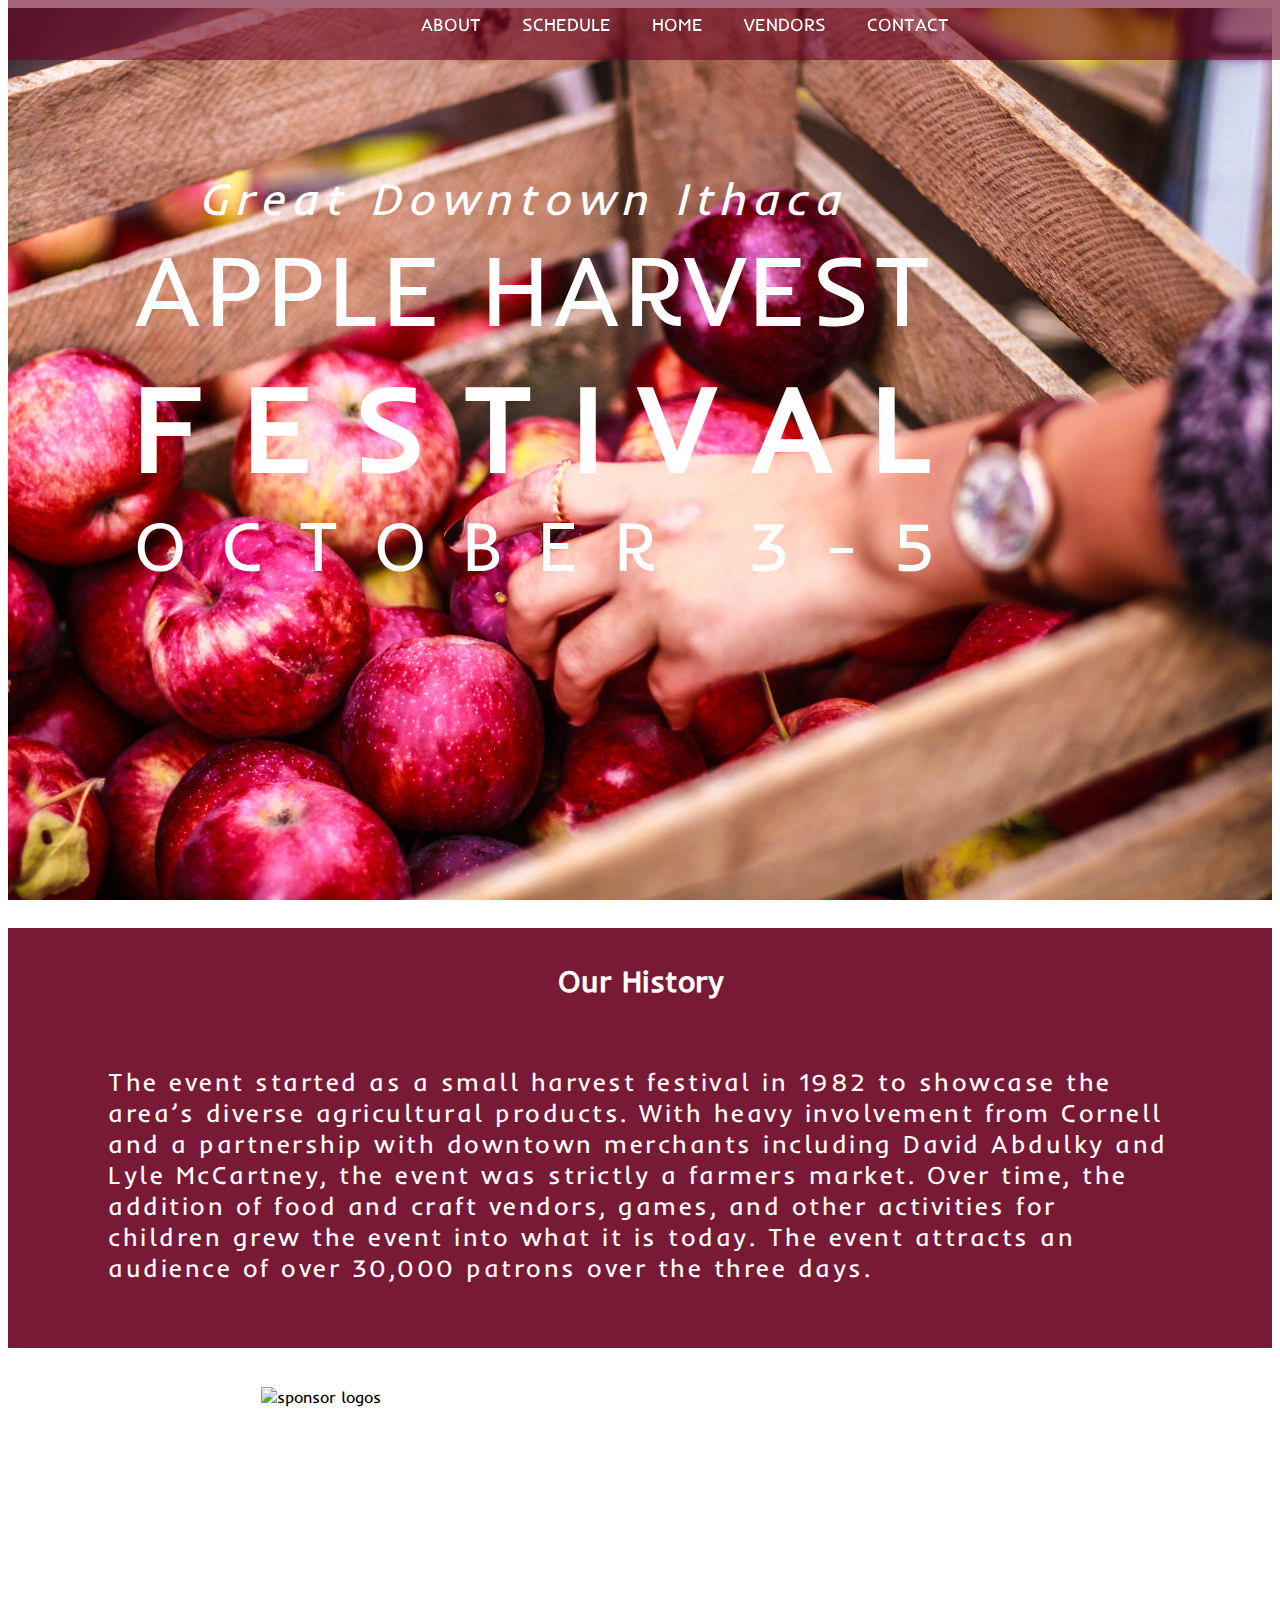
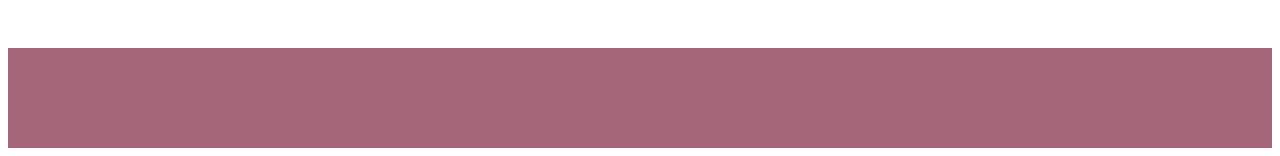
==== index.html @ 67464c90 "files" ====
<!doctype html>
<html>
<head>
  <title>Home</title>
  <link href='http://fonts.googleapis.com/css?family=Inder' rel='stylesheet' type='text/css'>
  <link rel="stylesheet" type="text/css" href="css/style.css">
</head>
  
<body>
<div class = "topbar">
  <nav class = "visible">
        <a href = "about.html">ABOUT</a>
        <a href = "schedule.html">SCHEDULE</a>
        <a href = "index.html">HOME</a>
        <a href = "vendors.html">VENDORS</a>
        <a href = "contact.html">CONTACT</a>
      </nav>
</div>

  <section id = "header">
    <div class = "header">
      <div class = "logo">
        <p class = "ithaca"><i>Great Downtown Ithaca</i></p>
      <p class = "harvest">APPLE HARVEST</p> 
        <p class = "fest">FESTIVAL</p>
<p class = "date">OCTOBER 3-5</p>
      </div>
    </div>
      </section>
  
<section id = "history">
  <div class = "history">
    <h1>Our History</h1>
    <p>The event started as a small harvest festival in 1982 to showcase the area’s diverse agricultural products. With heavy involvement from Cornell and a partnership with downtown merchants including David Abdulky and Lyle McCartney, the event was strictly a farmers market. Over time, the addition of food and craft vendors, games, and other activities for children grew the event into what it is today. The event attracts an audience of over 30,000 patrons over the three days.</p>
  </div>
  </section>
  
<section id = "sponsors">
  <div class = "sponsors">
    <img src= "http://www.downtownithaca.com/local/file_upload/images/sponsor%20banner%20for%20web(3).jpg" alt = "sponsor logos">
  </div>
  </section>
  
<section id = "footer">
  <div class = "footer">
  </div>
  </section>

</body>
</html>
---- css/style.css ----
.header { 
  background: url("../img/cover.jpg") no-repeat center center fixed;
  background-size: cover;
  height: 900px;
}

body {
  font-family: 'Inder', sans-serif;
}

.header p{
  color: white;
  margin:auto;
}

.ithaca{
  position: relative;
  left: 5%;
  font-size: 45px;
  letter-spacing: .15em;
}
.harvest{
  font-size: 100px;
  letter-spacing: .04em;
}

.fest{
  font-size: 120px;
  font-weight:bolder;
  letter-spacing: .33em;
}
.date {
  font-size: 70px;
  letter-spacing: .50em;
}

.logo{
  margin:auto;
  position: relative;
  top: 18%;
  left: 10%;
}

nav.visible {
  padding-top:1%;
  width: 900px;
  position: fixed;
  left: 31.5%;
  margin: auto;
  overflow: hidden;
  z-index: 10;
}

nav a{
  padding-left: 2%;
  padding-right: 2%;
  font-size: 18px;
  color: #ffffff;
  margin:0px;
  text-decoration: none;
}

.topbar{
    width: 100%;
    height: 60px;
    position: fixed;
    background: rgba(105,0,32,.6);
    top: 0%;
  z-index: 10;
}

.history {
  display: block;
  height: 420px;
  background-color: rgba(105,0,32,.9);
}

.sponsors {
  display: block;
  height: 300px;
}

.footer {
  display: block;
  height: 100px;
  background-color: rgba(105,0,32,.6);
}

h1 {
  color: white;
  text-align: center;
  font-size: 30px;
  position: relative;
  top: 8%;
}

p {
  color: white;
  font-size: 25px;
  letter-spacing: .1em;
  margin: 100px;
}

.sponsors img{
  position: relative;
  left: 20%;
  top: 13%;
}
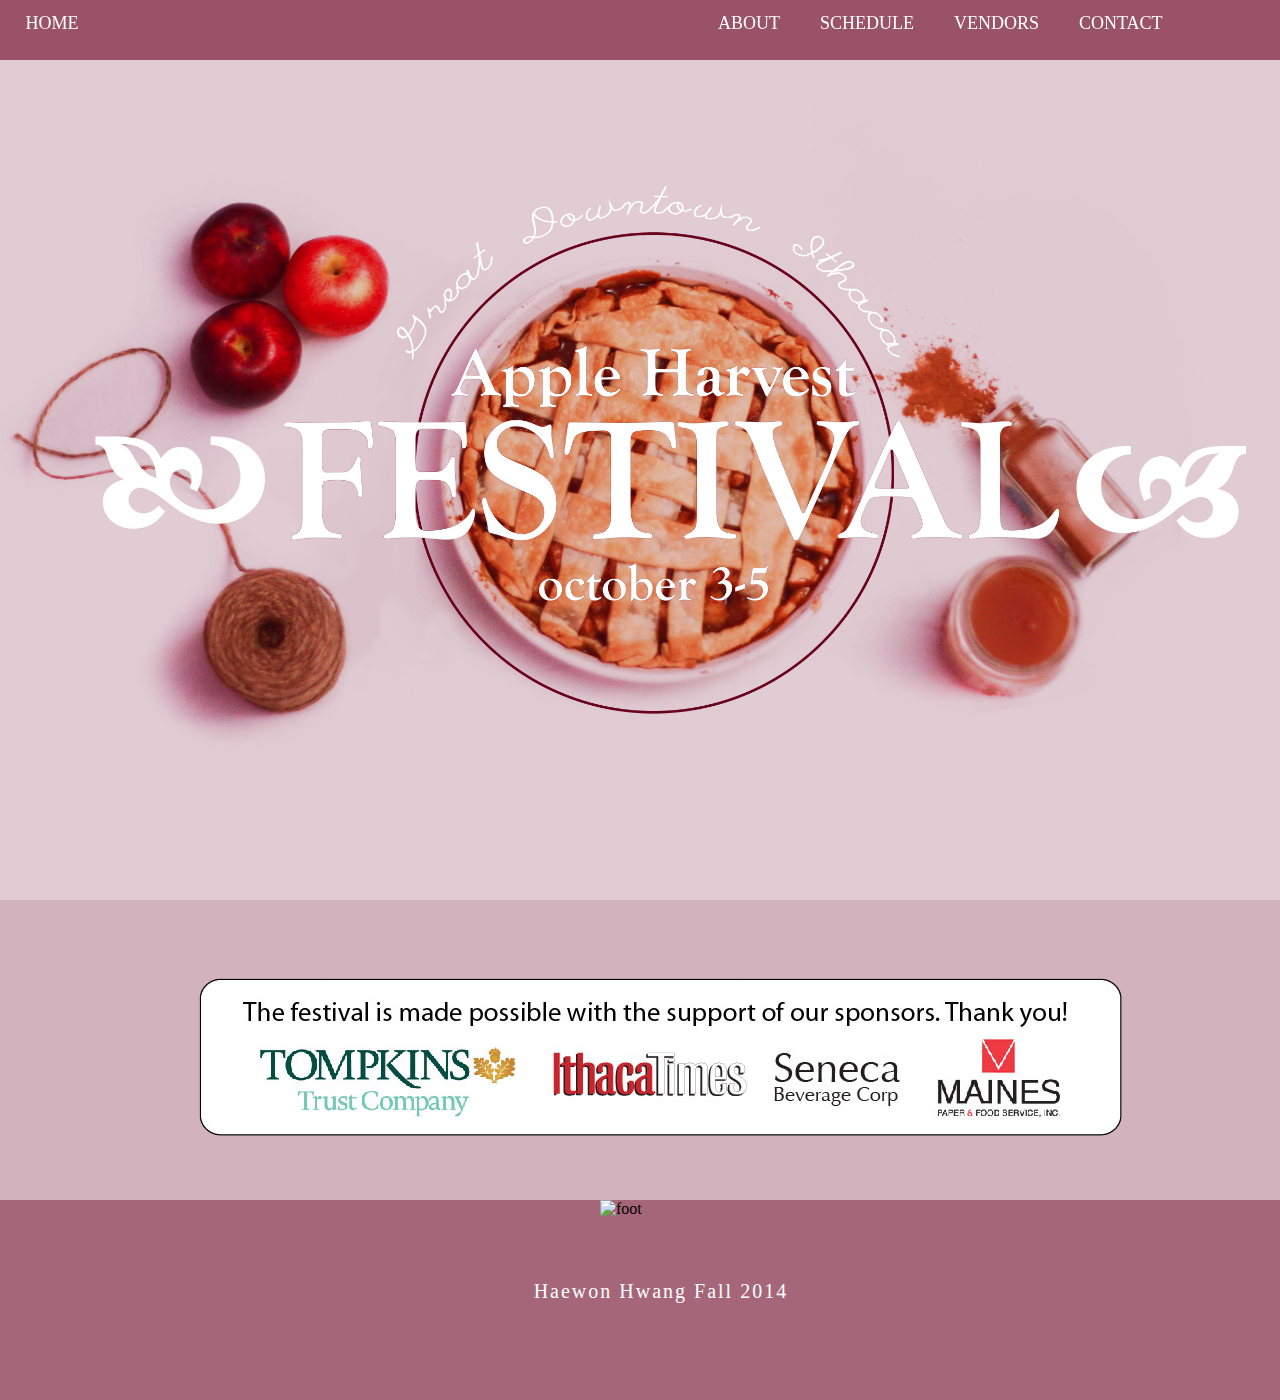
==== commit b4bf3079: "full redesign" ====
--- a/index.html
+++ b/index.html
@@ -5,46 +5,35 @@
   <link href='http://fonts.googleapis.com/css?family=Inder' rel='stylesheet' type='text/css'>
   <link rel="stylesheet" type="text/css" href="css/style.css">
 </head>
-  
+
 <body>
-<div class = "topbar">
-  <nav class = "visible">
-        <a href = "about.html">ABOUT</a>
-        <a href = "schedule.html">SCHEDULE</a>
-        <a href = "index.html">HOME</a>
-        <a href = "vendors.html">VENDORS</a>
-        <a href = "contact.html">CONTACT</a>
-      </nav>
-</div>
+  <div class = "topbar">
+    <nav class = "visible">
+      <a class = "left" href = "index.html">HOME</a>
+      <a  href = "about.html">ABOUT</a>
+      <a href = "schedule.html">SCHEDULE</a>
+      <a href = "vendors.html">VENDORS</a>
+      <a href = "contact.html">CONTACT</a>
+    </nav>
+  </div>
 
-  <section id = "header">
-    <div class = "header">
-      <div class = "logo">
-        <p class = "ithaca"><i>Great Downtown Ithaca</i></p>
-      <p class = "harvest">APPLE HARVEST</p> 
-        <p class = "fest">FESTIVAL</p>
-<p class = "date">OCTOBER 3-5</p>
-      </div>
+  <section id = "head">
+    <div class = "head">
     </div>
-      </section>
-  
-<section id = "history">
-  <div class = "history">
-    <h1>Our History</h1>
-    <p>The event started as a small harvest festival in 1982 to showcase the area’s diverse agricultural products. With heavy involvement from Cornell and a partnership with downtown merchants including David Abdulky and Lyle McCartney, the event was strictly a farmers market. Over time, the addition of food and craft vendors, games, and other activities for children grew the event into what it is today. The event attracts an audience of over 30,000 patrons over the three days.</p>
-  </div>
   </section>
-  
+
 <section id = "sponsors">
   <div class = "sponsors">
-    <img src= "http://www.downtownithaca.com/local/file_upload/images/sponsor%20banner%20for%20web(3).jpg" alt = "sponsor logos">
+    <img src= "img/sponsors.png" alt = "sponsors">
   </div>
-  </section>
-  
+</section>
+
 <section id = "footer">
   <div class = "footer">
+    <img class = "foot" src= "img/footer.png" alt = "foot">
+    <p>Haewon Hwang Fall 2014</p>
   </div>
-  </section>
+</section>
 
 </body>
 </html>--- a/css/style.css
+++ b/css/style.css
@@ -1,52 +1,34 @@
-.header { 
-  background: url("../img/cover.jpg") no-repeat center center fixed;
-  background-size: cover;
-  height: 900px;
+body {
+  font-family: "Goudy Old Style",serif;
+  margin: 0; 
 }
 
-body {
-  font-family: 'Inder', sans-serif;
+h1 {
+  color: white;
+  text-align: center;
+  font-size: 30px;
+  position: relative;
+  top: 8%;
 }
 
-.header p{
+h2 {
   color: white;
-  margin:auto;
+  text-align: center
 }
 
-.ithaca{
-  position: relative;
-  left: 5%;
-  font-size: 45px;
-  letter-spacing: .15em;
-}
-.harvest{
-  font-size: 100px;
-  letter-spacing: .04em;
-}
-
-.fest{
-  font-size: 120px;
-  font-weight:bolder;
-  letter-spacing: .33em;
-}
-.date {
-  font-size: 70px;
-  letter-spacing: .50em;
-}
-
-.logo{
-  margin:auto;
-  position: relative;
-  top: 18%;
-  left: 10%;
+p {
+  color: white;
+  font-size: 20px;
+  letter-spacing: .1em;
+  margin: 20px 160px 40px 160px;
 }
 
 nav.visible {
   padding-top:1%;
   width: 900px;
   position: fixed;
-  left: 31.5%;
-  margin: auto;
+  right: -25%;
+  float:right;
   overflow: hidden;
   z-index: 10;
 }
@@ -60,49 +42,69 @@
   text-decoration: none;
 }
 
-.topbar{
-    width: 100%;
-    height: 60px;
-    position: fixed;
-    background: rgba(105,0,32,.6);
-    top: 0%;
+.left {
+  padding-top:0%;
+  position: fixed;
+  left: 0%;
+  margin: 0px;
+  overflow: hidden;
   z-index: 10;
 }
 
-.history {
-  display: block;
-  height: 420px;
-  background-color: rgba(105,0,32,.9);
+.left a{
+  font-weight: bold;
+  text-decoration: underline;
+}
+
+.topbar{
+  width: 100%;
+  height: 60px;
+  position: fixed;
+  background: rgba(105,0,32,.6);
+  top: 0%;
+  z-index: 10;
+}
+
+.head { 
+  background: url("../img/background.jpg") no-repeat center center;
+  height: 900px;
+  background-size: cover;
+  overflow: hidden;
+}
+
+.vendors {
+  height: 100px;
+  overflow: hidden;
+  background-color: rgba(105,0,32,.7);
 }
 
 .sponsors {
-  display: block;
   height: 300px;
+  background-color: rgba(105,0,32,.3);
+}
+
+.sponsors img{
+  margin-left: 10%;
+  margin-right: 10%;
+  padding: 4%;
 }
 
 .footer {
-  display: block;
-  height: 100px;
+  height: 200px;
+  overflow: hidden;
   background-color: rgba(105,0,32,.6);
 }
 
-h1 {
-  color: white;
-  text-align: center;
-  font-size: 30px;
-  position: relative;
-  top: 8%;
+.footer img{
+  max-height: 200px;
+  float: left;
+  margin: 0px -600px 0px 600px;
 }
 
-p {
+.footer p {
   color: white;
-  font-size: 25px;
-  letter-spacing: .1em;
-  margin: 100px;
+  margin:auto;
+  text-align: center;
+  top:40%;
+  position: relative;
 }
-
-.sponsors img{
-  position: relative;
-  left: 20%;
-  top: 13%;
-}